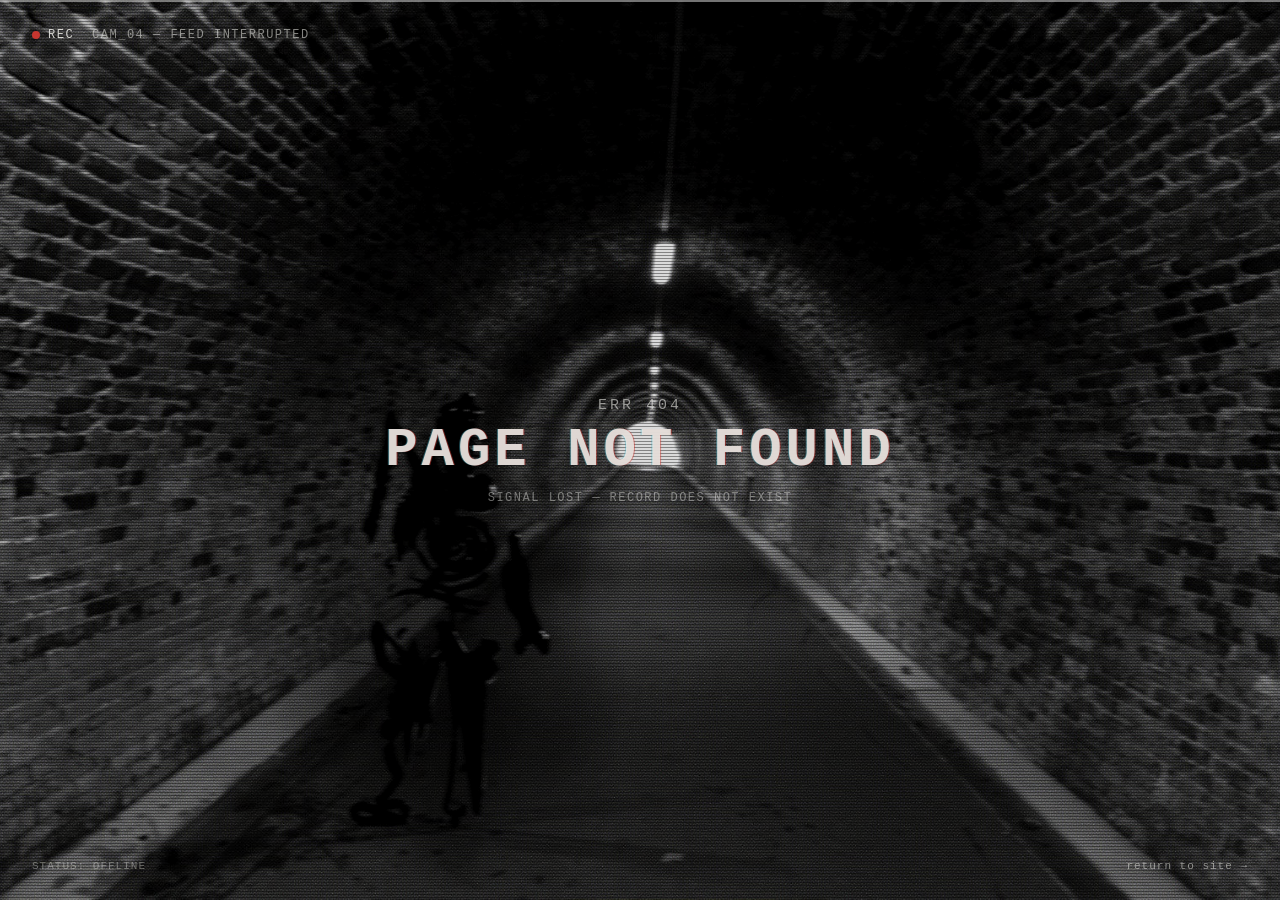
==== error-404.html @ 07d4012d "Add files via upload" ====
<!DOCTYPE html>
<html lang="en">
<head>
    <meta charset="UTF-8">
    <meta name="viewport" content="width=device-width, initial-scale=1.0">
    <title>404 &mdash; Page Not Found</title>
    <link rel="stylesheet" href="error-404.css">
</head>
<body class="body-404">

<!--Full-bleed feed: photo 1 and photo 2 fill the entire page and swap between
    each other like a corrupted security feed, with the 404 message sitting
    on top as a HUD overlay rather than a big centered heading-->
<div class="feed-stage">

    <img src="./Photos/C1.jpg" alt="Leaked craft close-up" class="photo-frame photo-1">

    <img src="./Photos/E1.jpg" alt="Leaked entity close-up" class="photo-frame photo-2">

    <!--Signal-loss black flash, noise grain, scanlines and a horizontal tear all sit above the photos-->
    <div class="black-flash"></div>
    <div class="grain-overlay"></div>
    <div class="scanlines"></div>
    <div class="tear-line"></div>

    <!--HUD overlay: styled like a broken CCTV/security monitor readout, not a big glossy heading-->
    <div class="hud-overlay">
        <div class="hud-top">
            <span class="rec-dot"></span>
            <span>REC</span>
            <span class="timestamp">CAM_04 &mdash; FEED INTERRUPTED</span>
        </div>

        <div class="hud-center">
            <p class="hud-code">ERR 404</p>
            <p class="hud-message">PAGE NOT FOUND</p>
            <p class="hud-submessage">signal lost &mdash; record does not exist</p>
        </div>

        <div class="hud-bottom">
            <span>STATUS: OFFLINE</span>
            <!--Uses browser history so it returns to whichever layout (mobile or desktop) the user came from-->
            <a href="index-mobile.html" class="return-link" onclick="history.back(); return false;">return to site &rarr;</a>
        </div>
    </div>

</div>

</body>
</html>
---- error-404.css ----
/* ---- Base ---- */
*{ box-sizing: border-box; }

html, body{
    margin: 0;
    padding: 0;
    height: 100%;
    background-color: #000;
    overflow: hidden;
}

.body-404{
    font-family: 'Courier New', Consolas, monospace;
}

/* ---- Feed Stage: fills the whole viewport ---- */
.feed-stage{
    position: relative;
    width: 100vw;
    height: 100vh;
    background-color: #050505;
    overflow: hidden;
}

/* Photo frames fill the entire stage - once a real <img> replaces the
   placeholder <span>, set the img to width:100%; height:100%; object-fit:contain
   and everything layered on top (grain, tear, HUD) keeps working unchanged */
.photo-frame{
    position: absolute;
    inset: 0;
    display: block;
    background-color: #0D0D0D;
    filter: grayscale(0.55) contrast(1.05) brightness(0.85);
    width: 100%;
    height: 100%;
    object-fit: cover;
}

/* Irregular, uneven timing reads as corrupted footage rather than a clean
   digital crossfade - short violent flickers mixed with longer holds, and a
   couple of brief double-exposure moments where both are faintly visible */
.photo-1{
    animation: feed-cut-1 6.4s infinite steps(1);
}

.photo-2{
    animation: feed-cut-2 6.4s infinite steps(1);
}

@keyframes feed-cut-1{
    0%{ opacity: 1; }
    3%{ opacity: 0.15; }
    4%{ opacity: 1; }
    31%{ opacity: 1; }
    32%{ opacity: 0; }
    33%{ opacity: 0.3; }
    34%{ opacity: 0; }
    58%{ opacity: 0; }
    59%{ opacity: 1; }
    83%{ opacity: 1; }
    84%{ opacity: 0.1; }
    86%{ opacity: 1; }
    97%{ opacity: 1; }
    98%{ opacity: 0.2; }
    100%{ opacity: 1; }
}

@keyframes feed-cut-2{
    0%{ opacity: 0; }
    3%{ opacity: 0.9; }
    4%{ opacity: 0; }
    31%{ opacity: 0; }
    32%{ opacity: 1; }
    33%{ opacity: 0.7; }
    34%{ opacity: 1; }
    58%{ opacity: 1; }
    59%{ opacity: 0; }
    83%{ opacity: 0; }
    84%{ opacity: 0.85; }
    86%{ opacity: 0; }
    97%{ opacity: 0; }
    98%{ opacity: 0.75; }
    100%{ opacity: 0; }
}

/* ---- Black Flash: brief full signal-loss frames, timed with the harder cuts ---- */
.black-flash{
    position: absolute;
    inset: 0;
    z-index: 5;
    background-color: #000;
    opacity: 0;
    pointer-events: none;
    animation: signal-loss 6.4s infinite steps(1);
}

@keyframes signal-loss{
    0%{ opacity: 0; }
    3.2%{ opacity: 0.85; }
    3.6%{ opacity: 0; }
    32.3%{ opacity: 0.9; }
    32.6%{ opacity: 0; }
    84.2%{ opacity: 0.7; }
    84.6%{ opacity: 0; }
    98.1%{ opacity: 0.5; }
    98.4%{ opacity: 0; }
    100%{ opacity: 0; }
}

/* ---- Grain: subtle monochrome static, not a colorful cartoon texture ---- */
.grain-overlay{
    position: absolute;
    inset: 0;
    z-index: 2;
    pointer-events: none;
    opacity: 0.15;
    mix-blend-mode: overlay;
    background-image: url("data:image/svg+xml,%3Csvg xmlns='http://www.w3.org/2000/svg' width='140' height='140'%3E%3Cfilter id='n'%3E%3CfeTurbulence type='fractalNoise' baseFrequency='0.85' numOctaves='2' stitchTiles='stitch'/%3E%3C/filter%3E%3Crect width='100%25' height='100%25' filter='url(%23n)'/%3E%3C/svg%3E");
    animation: grain-flicker 0.2s infinite steps(2);
}

@keyframes grain-flicker{
    0%{ opacity: 0.09; }
    50%{ opacity: 0.19; }
    100%{ opacity: 0.12; }
}

/* ---- Scanlines: faint CRT/monitor lines, low opacity so it reads as texture not decoration ---- */
.scanlines{
    position: absolute;
    inset: 0;
    z-index: 3;
    pointer-events: none;
    background: repeating-linear-gradient(
        to bottom,
        rgba(0, 0, 0, 0.4) 0px,
        rgba(0, 0, 0, 0.4) 1px,
        transparent 1px,
        transparent 3px
    );
}

/* ---- Tear Line: a single thin horizontal desync, appears rarely and briefly ---- */
.tear-line{
    position: absolute;
    left: 0;
    width: 100%;
    height: 2px;
    background-color: rgba(230, 230, 230, 0.5);
    z-index: 4;
    pointer-events: none;
    animation: tear 6.4s infinite steps(1);
}

@keyframes tear{
    0%{ top: -10px; opacity: 0; }
    32%{ top: -10px; opacity: 0; }
    32.4%{ top: 41%; opacity: 1; }
    33%{ top: 41%; opacity: 0; }
    83%{ top: -10px; opacity: 0; }
    84%{ top: 67%; opacity: 1; }
    84.6%{ top: 67%; opacity: 0; }
    100%{ top: -10px; opacity: 0; }
}

/* ---- HUD Overlay: styled like a real broken monitor readout ---- */
.hud-overlay{
    position: absolute;
    inset: 0;
    z-index: 6;
    pointer-events: none;
    display: flex;
    flex-direction: column;
    justify-content: space-between;
    padding: 28px 32px;
    color: rgba(235, 235, 230, 0.88);
}

.hud-top{
    display: flex;
    align-items: center;
    gap: 8px;
    font-size: 12px;
    letter-spacing: 1.5px;
}

.rec-dot{
    width: 8px;
    height: 8px;
    border-radius: 50%;
    background-color: #C6362F;
    animation: rec-blink 1s infinite steps(1);
}

@keyframes rec-blink{
    0%{ opacity: 1; }
    50%{ opacity: 0.15; }
    100%{ opacity: 1; }
}

.timestamp{
    margin-left: 10px;
    color: rgba(235, 235, 230, 0.55);
}

.hud-center{
    text-align: center;
    margin: auto 0;
}

.hud-code{
    font-size: 15px;
    letter-spacing: 3px;
    color: rgba(235, 235, 230, 0.6);
    margin: 0 0 6px 0;
}

.hud-message{
    font-size: clamp(28px, 6vw, 54px);
    font-weight: 700;
    letter-spacing: 4px;
    margin: 0;
    /* Subtle 1-2px RGB fringe instead of large neon duplicate text - reads as
       a genuine signal artifact rather than a designed glitch font effect */
    text-shadow:
        1px 0 rgba(198, 54, 47, 0.55),
        -1px 0 rgba(70, 170, 190, 0.45);
    animation: text-jitter 6.4s infinite steps(1);
}

@keyframes text-jitter{
    0%{ transform: translate(0, 0); }
    3%{ transform: translate(1px, 0); }
    4%{ transform: translate(-1px, 0); }
    32%{ transform: translate(0, 0); }
    32.5%{ transform: translate(-2px, 1px); }
    33%{ transform: translate(0, 0); }
    84%{ transform: translate(0, 0); }
    84.3%{ transform: translate(2px, -1px); }
    84.6%{ transform: translate(0, 0); }
    100%{ transform: translate(0, 0); }
}

.hud-submessage{
    font-size: 12px;
    letter-spacing: 1.5px;
    text-transform: uppercase;
    color: rgba(235, 235, 230, 0.45);
    margin: 10px 0 0 0;
}

.hud-bottom{
    display: flex;
    justify-content: space-between;
    align-items: center;
    font-size: 11px;
    letter-spacing: 1px;
    color: rgba(235, 235, 230, 0.4);
}

.return-link{
    pointer-events: auto;
    color: rgba(235, 235, 230, 0.55);
    text-decoration: none;
}

.return-link:hover{
    color: rgba(235, 235, 230, 0.9);
}
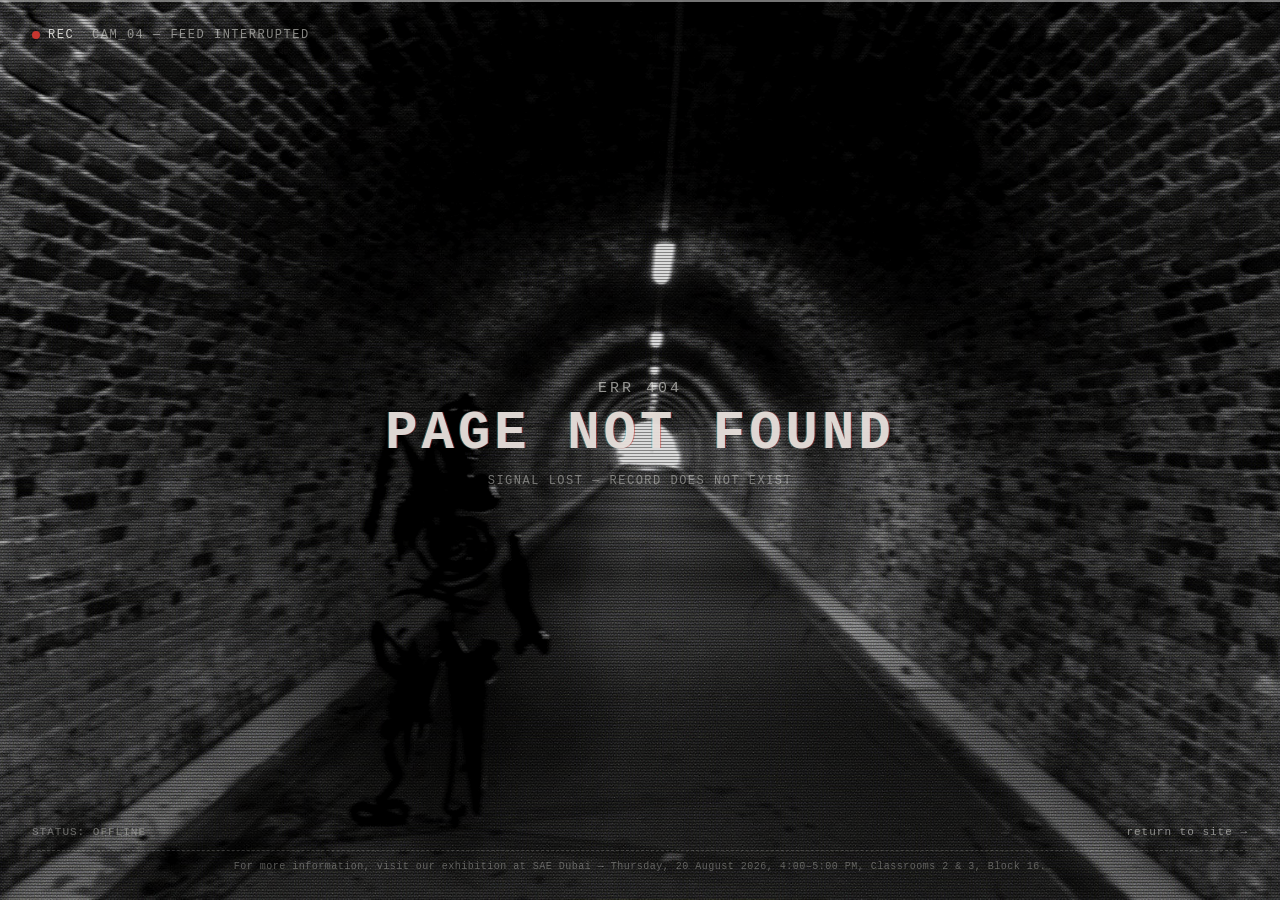
==== commit 7375a2d6: "Linked webpage back to SAE Exhibition" ====
--- a/error-404.html
+++ b/error-404.html
@@ -42,6 +42,9 @@
             <!--Uses browser history so it returns to whichever layout (mobile or desktop) the user came from-->
             <a href="index-mobile.html" class="return-link" onclick="history.back(); return false;">return to site &rarr;</a>
         </div>
+
+        <!--Exhibition tie-back note - appears on every page-->
+        <p class="exhibition-note-404">For more information, visit our exhibition at SAE Dubai &mdash; Thursday, 20 August 2026, 4:00&ndash;5:00 PM, Classrooms 2 &amp; 3, Block 16.</p>
     </div>
 
 </div>
--- a/error-404.css
+++ b/error-404.css
@@ -267,3 +267,14 @@
 .return-link:hover{
     color: rgba(235, 235, 230, 0.9);
 }
+
+.exhibition-note-404{
+    pointer-events: none;
+    font-size: 10px;
+    letter-spacing: 0.5px;
+    color: rgba(235, 235, 230, 0.35);
+    text-align: center;
+    margin: 12px 0 0 0;
+    padding-top: 10px;
+    border-top: 1px dashed rgba(235, 235, 230, 0.2);
+}
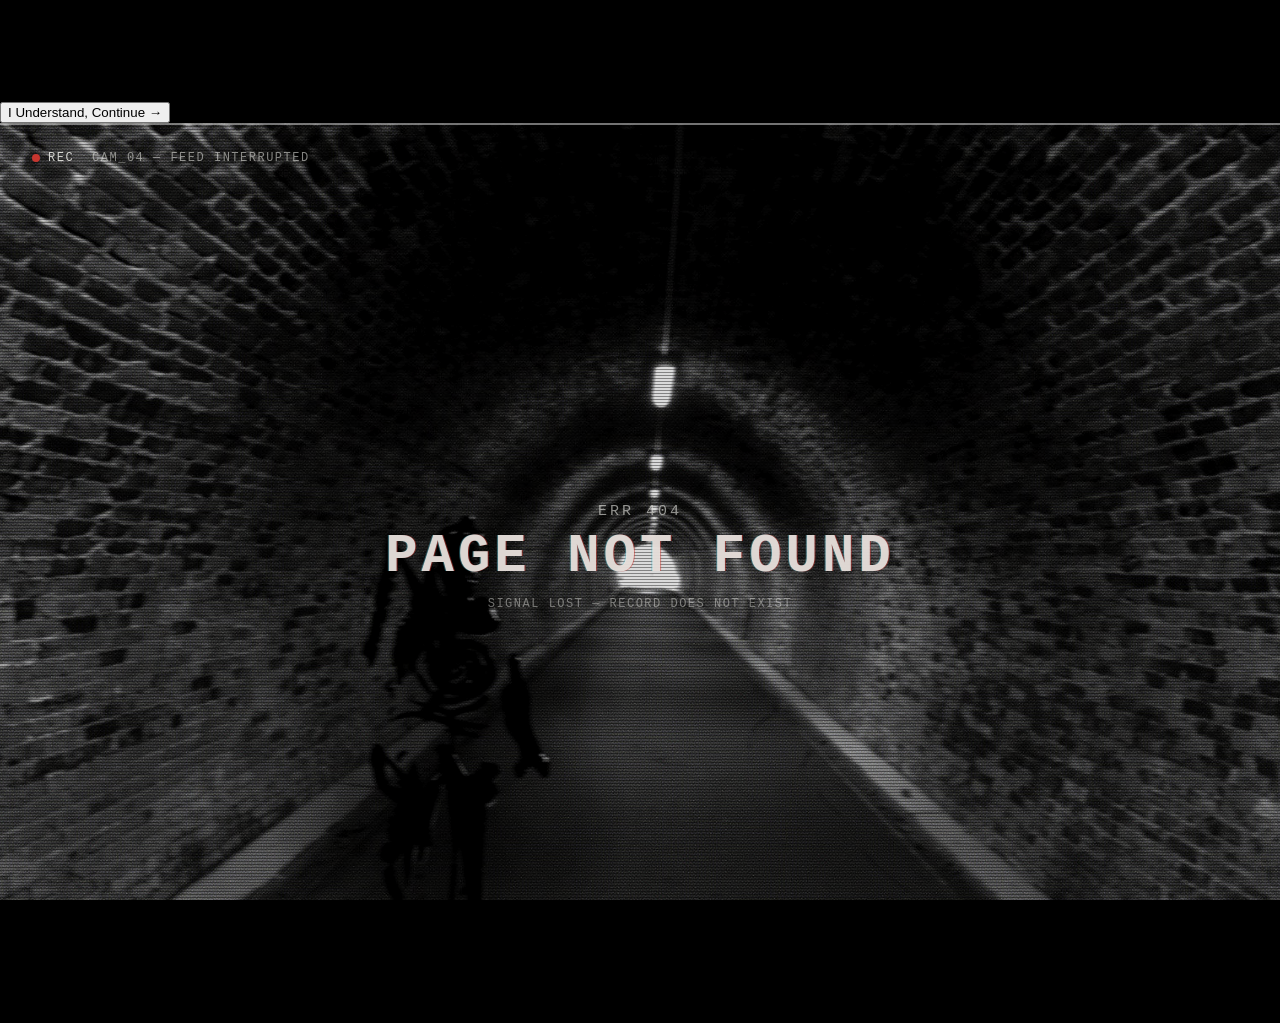
==== commit c2661b1f: "Update error-404.html" ====
--- a/error-404.html
+++ b/error-404.html
@@ -7,6 +7,19 @@
     <link rel="stylesheet" href="error-404.css">
 </head>
 <body class="body-404">
+
+<!--Seizure warning interstitial - sits on top of everything and blocks the
+    glitch effects from view until dismissed. Uses a tap/click button instead
+    of hover, so it works the same on phones as it does on desktop.-->
+<div class="seizure-overlay" id="seizureOverlay">
+    <p class="seizure-title">Flashing Content Warning</p>
+    <p class="seizure-text">This page contains rapid flickering, flashing, and high-contrast
+        visual effects. It may not be suitable for people with photosensitive epilepsy or
+        related sensitivities.</p>
+    <button type="button" class="seizure-button" onclick="document.getElementById('seizureOverlay').style.display='none';">
+        I Understand, Continue &rarr;
+    </button>
+</div>
 
 <!--Full-bleed feed: photo 1 and photo 2 fill the entire page and swap between
     each other like a corrupted security feed, with the 404 message sitting
